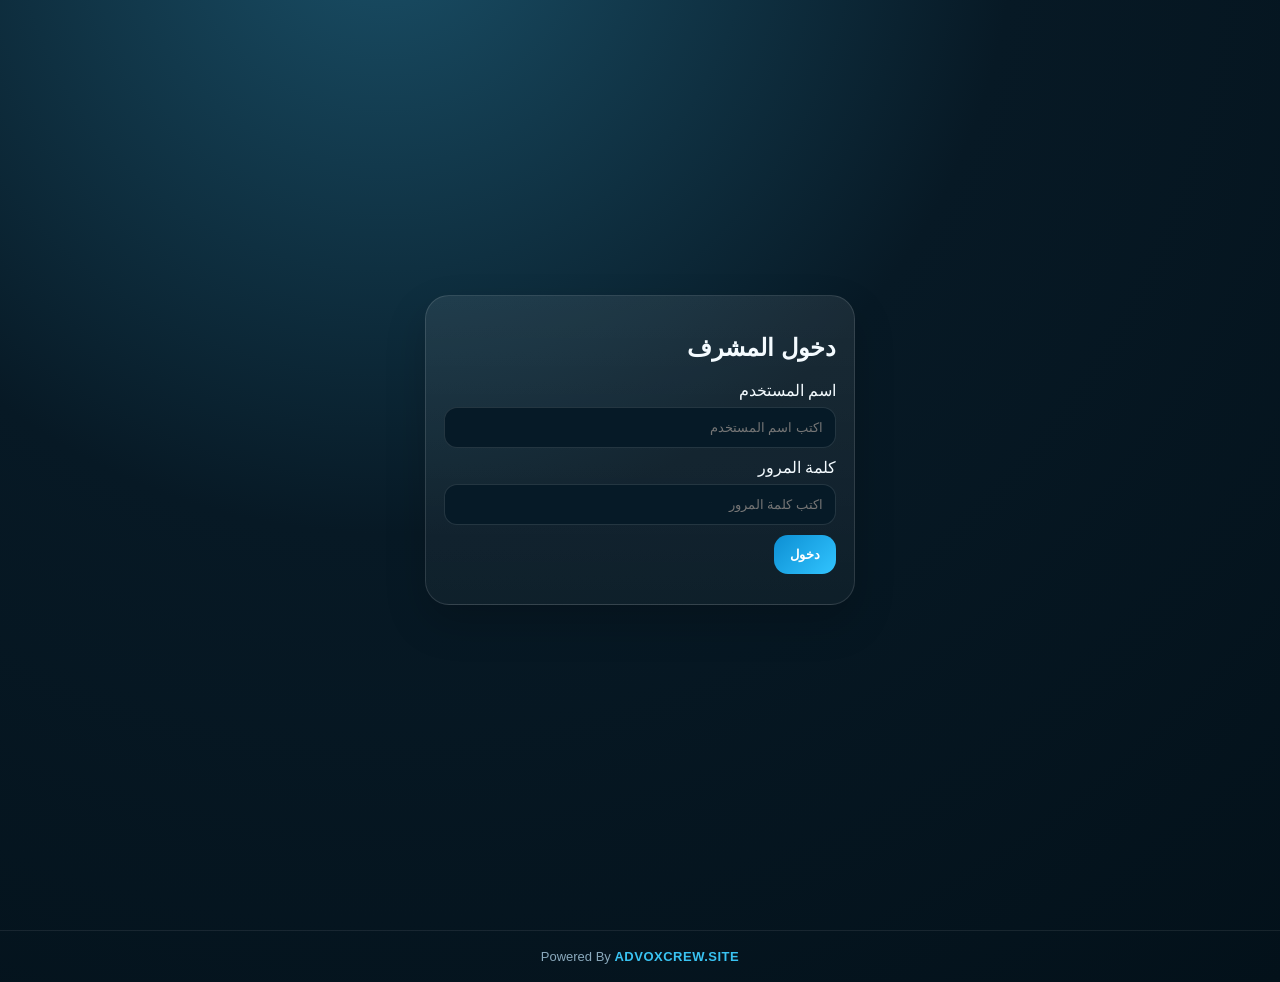
==== admin.html @ cf015580 "Add incident management and Google Sheets section Added sections for incident management and Google " ====
<!doctype html><html lang="ar" dir="rtl"><head><meta charset="utf-8"><meta name="viewport" content="width=device-width,initial-scale=1"><title>Blue Sentinel | لوحة المشرف</title><link rel="stylesheet" href="styles.css"></head><body>
<div id="loginRoot" class="login hidden"></div>
<div id="adminShell" class="hidden"><header class="topbar"><div class="brand"><div class="logo">BS</div><div><h1>Blue Sentinel</h1><p>لوحة المشرف</p></div></div><div><span class="pill">مرحباً: <b id="adminName">مشرف</b></span> <button class="menu-btn" id="menuBtn">☰ القائمة</button></div></header>
<nav class="menu-pop" id="menuPop"><a href="index.html">واجهة العملاء</a><a class="active" href="admin.html">لوحة المشرف</a><a href="lifeguard.html">صفحة المنقذ</a><button onclick="BS.logout()">تسجيل الخروج</button></nav>
<main class="wrap"><div class="hero"><div><h2>غرفة عمليات الشاطئ</h2><p>توزيع المنقذين، الحالات، الطلبات، والبيانات القابلة للتعديل</p></div><span class="pill">Shift 09:00 - 19:00</span></div>
<div class="tabs"><button class="tab active" data-page="dash">الرئيسية</button><button class="tab" data-page="edit">بيانات التشغيل</button><button class="tab" data-page="ai">AI تقييم البحر</button><button class="tab" data-page="incidents">الحالات والطلبات</button><button class="tab" data-page="sheets">Google Sheets</button></div>
<section id="dash" class="page active"><div class="grid cols"><div class="card"><h2>توصية التشغيل</h2><p>توزيع طبيعي مع منع النزول تحت المارينا ومتابعة نقاط الحافة.</p><div id="pointDetails" class="card"><h3>تفاصيل النقطة</h3><p class="small">اضغط على نقطة في الخريطة.</p></div></div><div class="card map-card"><h3>خريطة التشغيل</h3><div class="beach-map map-3d" id="adminMap"></div></div></div><div class="card" style="margin-top:16px"><h2>توزيع النقاط</h2><table class="table"><thead><tr><th>#</th><th>النقطة</th><th>الحالة</th><th>المنقذ</th><th>التعليمات</th></tr></thead><tbody id="roster"></tbody></table></div></section>
<section id="edit" class="page"><div class="grid cols"><div class="card"><h2>تعديل حالة البحر</h2><div class="form-grid"><div class="field"><label>آخر تحديث</label><input id="weatherTime" value="09:00"></div><div class="field"><label>ارتفاع الموج</label><input id="waveHeight" value="0.6"></div><div class="field"><label>سرعة الرياح</label><input id="windSpeed" value="18"></div><div class="field"><label>مؤشر الخطورة</label><input id="riskIndex" value="38"></div></div><div class="field"><label>حالة البحر</label><input id="seaStatus" value="البحر مفتوح بحذر"></div><button class="btn" id="saveWeather">حفظ حالة البحر</button></div><div class="card"><h2>تصدير / استرجاع</h2><button class="btn" id="exportData">تصدير data.json</button> <button class="btn secondary" id="exportCsv">تصدير تقرير CSV</button> <button class="btn danger" id="resetData">رجوع للداتا الأساسية</button><p class="small">أي تعديل بيتحفظ على نفس المتصفح باستخدام localStorage.</p></div></div><div class="card" style="margin-top:16px"><h2>تعديل المنقذين</h2><table class="table"><thead><tr><th>الاسم</th><th>الموبايل</th><th>المرتب</th></tr></thead><tbody id="guardsTable"></tbody></table></div><div class="card" style="margin-top:16px"><h2>تعديل النقاط والتعليمات</h2><table class="table"><thead><tr><th>#</th><th>النقطة</th><th>الحالة</th><th>المنقذ</th><th>التعليمات</th></tr></thead><tbody id="pointsEdit"></tbody></table></div></section>

<section id="ai" class="page"><div class="grid cols"><div class="card"><h2>تقييم البحر والتوصيات</h2><p class="small">المحرك يسحب بيانات البحر والطقس من Open-Meteo، ثم يطبق Risk Engine بقواعد ثابتة قبل توليد التوصيات.</p><div class="form-grid"><div class="field"><label>زوار متوقعين</label><input id="expectedVisitors" value="1200"></div><div class="field"><label>حوادث أمس</label><input id="yesterdayIncidents" value="0"></div></div><button class="btn" id="runAI">تحديث حالة البحر الآن</button> <button class="btn secondary" id="runAIPublish">تحديث ونشر أخبار العملاء</button><div id="aiResult" style="margin-top:14px"></div></div><div class="card"><h2>قواعد Risk Engine</h2><ul class="rules"><li>إذا كان ارتفاع الموج أكبر من 1.2م أو الرياح أكبر من 25 كم/س = خطر عالي.</li><li>إذا كان الموج من 0.5م إلى 1.2م أو الرياح من 15 إلى 25 كم/س = خطر متوسط.</li><li>كل مارينا تحتاج 2 منقذين مع منع النزول تحتها نهائياً.</li><li>كل توصية للزوار لا تنشر إلا بعد اعتماد المشرف.</li></ul></div></div></section>
<section id="incidents" class="page">

  <div class="grid cols">

    <div class="card">
      <h2>الحالات المسجلة</h2>

      <table class="table">
        <thead>
          <tr>
            <th>الوقت</th>
            <th>النقطة</th>
            <th>النوع</th>
            <th>ملاحظات</th>
            <th>بواسطة</th>
          </tr>
        </thead>

        <tbody id="incidentsTable"></tbody>

      </table>

    </div>

    <div class="card">
      <h2>طلبات المنقذين</h2>

      <table class="table">
        <thead>
          <tr>
            <th>الوقت</th>
            <th>المنقذ</th>
            <th>الطلب</th>
            <th>ملاحظات</th>
            <th>الحالة</th>
          </tr>
        </thead>

        <tbody id="requestsTable"></tbody>

      </table>

      <hr style="margin:30px 0;border-color:rgba(255,255,255,.08)">

      <h2>💬 مقترحات وملاحظات الزوار</h2>

      <table class="table">
        <thead>
          <tr>
            <th>الوقت</th>
            <th>الاسم</th>
            <th>الموبايل</th>
            <th>النوع</th>
            <th>الملاحظة</th>
            <th>الحالة</th>
          </tr>
        </thead>

        <tbody id="suggestionsTable"></tbody>

      </table>

    </div>

  </div>

</section><section id="sheets" class="page"><div class="card"><h2>ربط Google Sheets</h2><p>ضع رابط Web App من Google Apps Script هنا، وسيتم إرسال الحالات والطلبات عند التسجيل من صفحة المنقذ.</p><div class="field"><label>Google Sheets Webhook URL</label><input id="sheetUrl" placeholder="https://script.google.com/macros/s/.../exec"></div><button class="btn" id="saveSheet">حفظ الرابط</button></div></section>
</main><<div class="card" style="margin-top:20px">
  <h3>Blue Sentinel AI Assistant</h3>

  <textarea id="aiQuestion"
    placeholder="اسأل الذكاء الاصطناعي..."
    style="width:100%;height:120px"></textarea>

  <button id="askAI" class="btn">
    إرسال
  </button>

  <div id="aiAnswer"
    style="margin-top:15px;padding:15px;background:#0f172a;border-radius:12px">
    جاهز للإجابة...
  </div>
</div>

<script src="data.js"></script>
<script src="ai-engine.js"></script>
<script src="app.js"></script>

<script>
document.addEventListener("DOMContentLoaded", function () {

  if (window.BS && typeof window.BS.renderAdmin === "function") {
    window.BS.renderAdmin();
  } else {
    console.error("BS.renderAdmin غير موجود");
  }

});
</script>
</div>
<footer class="powered-by">
  Powered By
  <a href="https://advoxcrew.site" target="_blank">
    ADVOXCREW.SITE
  </a>
</footer>
</body></html>
---- styles.css ----
:root{--bg:#071925;--panel:#0e2a3b;--panel2:#12384d;--text:#f4fbff;--muted:#a9c7d6;--line:rgba(255,255,255,.12);--blue:#2eb5ff;--green:#23c283;--yellow:#f5b53f;--red:#ff4d5f;--danger:#ff355d}*{box-sizing:border-box}body{margin:0;font-family:Tahoma,Arial,sans-serif;background:radial-gradient(circle at 30% -10%,#1a5068 0,#071925 45%,#03111a 100%);color:var(--text);direction:rtl}a{color:inherit;text-decoration:none}button,input,select,textarea{font-family:inherit}button{cursor:pointer}.topbar{position:sticky;top:0;z-index:20;display:flex;align-items:center;justify-content:space-between;padding:18px 22px;background:rgba(3,17,26,.82);backdrop-filter:blur(14px);border-bottom:1px solid var(--line)}.brand{display:flex;gap:12px;align-items:center}.logo{width:48px;height:48px;border-radius:16px;background:linear-gradient(135deg,#1ca7ec,#64d2ff);display:grid;place-items:center;font-weight:900}.brand h1{font-size:19px;margin:0}.brand p{margin:3px 0 0;color:var(--muted);font-size:12px}.menu-btn{border:1px solid rgba(46,181,255,.35);background:#0b3144;color:#fff;border-radius:14px;padding:12px 16px;font-weight:800}.menu-pop{position:fixed;left:18px;top:82px;z-index:50;width:280px;background:#071925;border:1px solid rgba(46,181,255,.35);border-radius:22px;box-shadow:0 25px 80px rgba(0,0,0,.45);padding:14px;display:none}.menu-pop.open{display:block}.menu-pop a,.menu-pop button{display:block;width:100%;text-align:right;margin:8px 0;padding:14px 16px;border-radius:14px;background:#0b2c3e;border:1px solid var(--line);color:#dff6ff;font-weight:800}.menu-pop .active{background:#0b4c6d;border-color:#2eb5ff}.wrap{max-width:1260px;margin:auto;padding:22px}.hero{display:flex;justify-content:space-between;gap:18px;align-items:end;margin:8px 0 22px}.hero h2{font-size:34px;margin:0 0 8px}.hero p{margin:0;color:var(--muted)}.pill{display:inline-flex;align-items:center;gap:8px;border:1px solid var(--line);background:rgba(255,255,255,.06);border-radius:999px;padding:10px 16px;color:#dff6ff}.grid{display:grid;gap:16px}.cards4{grid-template-columns:repeat(4,1fr)}.cols{grid-template-columns:1.05fr 1.65fr}.card{background:linear-gradient(180deg,rgba(255,255,255,.08),rgba(255,255,255,.035));border:1px solid var(--line);border-radius:24px;padding:18px;box-shadow:0 18px 40px rgba(0,0,0,.18)}.metric strong{display:block;font-size:33px;letter-spacing:1px}.metric span{color:var(--muted)}.news-item{padding:14px 16px;margin:10px 0;border-radius:16px;background:rgba(46,181,255,.12);border-right:4px solid var(--blue)}.news-item.warn{background:rgba(255,77,95,.12);border-right-color:var(--red)}.news-item b{display:block;margin-bottom:5px}.map-card h3{font-size:26px;margin:0 0 16px}.beach-map{position:relative;overflow:hidden;border-radius:24px;border:1px solid rgba(255,255,255,.18);background:#092235;box-shadow:inset 0 0 0 1px rgba(255,255,255,.04);min-height:420px;isolation:isolate}.beach-map:before{content:'';position:absolute;inset:0;background:url('assets/beach-map.png') center/cover no-repeat;filter:saturate(.95) contrast(1.04);z-index:-3}.beach-map:after{content:'';position:absolute;inset:0;background:linear-gradient(180deg,rgba(0,0,0,.06),rgba(0,0,0,.2));z-index:-2}.map-3d{transform:perspective(1100px) rotateX(2deg);transform-origin:center;box-shadow:0 30px 70px rgba(0,0,0,.25)}.sector{position:absolute;top:52%;height:18%;border:1px dashed rgba(255,255,255,.35);background:rgba(35,194,131,.18);border-radius:12px;display:flex;align-items:start;justify-content:center;padding-top:8px;color:#fff;text-shadow:0 1px 6px #000;font-weight:900;font-size:12px}.sector.caution{background:rgba(245,181,63,.20)}.sector.danger{background:rgba(255,77,95,.22)}.sector.marina{top:42%;height:23%;background:rgba(255,77,95,.18);border-color:rgba(255,77,95,.8)}.center-line{position:absolute;left:50%;top:0;bottom:0;border-left:3px solid rgba(255,255,255,.9);box-shadow:0 0 12px rgba(255,255,255,.4)}.shore-line{position:absolute;left:0;right:0;top:57%;border-top:3px solid rgba(255,255,255,.88)}.point{position:absolute;transform:translate(-50%,-50%);width:30px;height:30px;border-radius:50% 50% 50% 0;rotate:-45deg;display:grid;place-items:center;border:3px solid #fff;box-shadow:0 8px 20px rgba(0,0,0,.35);z-index:3}.point span{rotate:45deg;font-weight:900;font-size:12px}.point.safe{background:var(--green)}.point.caution{background:var(--yellow);color:#0c1a22}.point.danger{background:var(--red)}.point.marina{width:36px;height:36px;background:var(--yellow);color:#081923}.point.selected{outline:4px solid rgba(46,181,255,.65)}.legend{position:absolute;left:18px;bottom:16px;background:rgba(3,17,26,.78);border:1px solid var(--line);border-radius:16px;padding:10px 12px;display:flex;gap:12px;align-items:center;z-index:4}.dot{width:12px;height:12px;border-radius:50%;display:inline-block;margin-left:6px}.safe-bg{background:var(--green)}.caution-bg{background:var(--yellow)}.danger-bg{background:var(--red)}.blue-bg{background:var(--blue)}.table{width:100%;border-collapse:collapse}.table th,.table td{padding:11px;border-bottom:1px solid var(--line);text-align:right}.table th{color:#9bd8ff;font-size:13px}.tag{padding:5px 9px;border-radius:999px;font-size:12px;font-weight:800}.tag.safe{background:rgba(35,194,131,.15);color:#65ffc2}.tag.caution{background:rgba(245,181,63,.16);color:#ffd88a}.tag.danger{background:rgba(255,77,95,.16);color:#ff9aa5}.btn{border:0;border-radius:14px;padding:12px 16px;background:linear-gradient(135deg,#0d8fd3,#31c4ff);color:#fff;font-weight:900}.btn.secondary{background:#14364a;border:1px solid var(--line)}.btn.danger{background:#d93652}.tabs{display:flex;gap:8px;flex-wrap:wrap;margin-bottom:16px}.tab{padding:12px 14px;border:1px solid var(--line);background:#0b2c3e;color:#dff6ff;border-radius:14px;font-weight:800}.tab.active{background:#0b5f89;border-color:#2eb5ff}.page{display:none}.page.active{display:block}.login{min-height:100vh;display:grid;place-items:center;padding:20px}.login-box{max-width:430px;width:100%}.field{display:flex;flex-direction:column;gap:7px;margin:10px 0}.field input,.field select,.field textarea{background:#061a27;color:#fff;border:1px solid var(--line);border-radius:13px;padding:12px;outline:none}.form-grid{display:grid;grid-template-columns:repeat(2,1fr);gap:12px}.drawer{position:fixed;left:20px;bottom:20px;width:min(420px,calc(100vw - 40px));z-index:40}.hidden{display:none!important}.small{font-size:12px;color:var(--muted)}.mobile-nav{display:none}@media(max-width:900px){.wrap{padding:14px}.cards4,.cols,.form-grid{grid-template-columns:1fr}.hero{display:block}.hero h2{font-size:27px}.topbar{padding:14px}.beach-map{min-height:330px}.point{width:24px;height:24px}.point span{font-size:10px}.sector{font-size:10px}.cards4{grid-template-columns:repeat(2,1fr)}}
/* V2 clean beach map */
.beach-map{background:#091d29;min-height:560px}
.beach-map:before{background:url('assets/beach-map.png') center/100% 100% no-repeat;filter:saturate(1.04) contrast(1.08) brightness(.9)}
.map-3d{transform:none;box-shadow:0 25px 65px rgba(0,0,0,.26)}
.center-line{display:none}.shore-line{display:none}.sector{display:none}
.map-group-label{position:absolute;transform:translate(-50%,-50%);padding:6px 10px;border-radius:999px;background:rgba(1,12,20,.55);border:1px solid rgba(255,255,255,.22);font-weight:900;font-size:12px;color:#fff;text-shadow:0 1px 8px #000;z-index:2;white-space:nowrap}
.danger-zone{position:absolute;height:13%;border:2px dashed rgba(255,77,95,.9);background:rgba(255,77,95,.14);border-radius:14px;display:grid;place-items:center;color:#fff;font-size:11px;font-weight:900;text-shadow:0 1px 7px #000;z-index:1;pointer-events:none}
.point{width:24px;height:24px;border-radius:50%;rotate:0;transform:translate(-50%,-50%);border:3px solid #fff;background:#23c283;box-shadow:0 9px 20px rgba(0,0,0,.45);z-index:5}
.point span{rotate:0;font-size:9px;line-height:1;white-space:nowrap;color:#06202a}
.point.safe span{color:#fff}.point.caution span,.point.danger span{color:#071925}.point.danger span{color:#fff}
.point.marina{width:30px;height:30px;background:#ff4d5f;color:#fff;border-color:#fff}
.public-clean .point span{display:none}.public-clean .point{width:18px;height:18px;border-width:2px}.public-clean .point.marina{width:23px;height:23px}
.admin-map .point:after{content:attr(title);position:absolute;left:50%;top:30px;transform:translateX(-50%);background:rgba(4,18,28,.86);border:1px solid rgba(255,255,255,.2);border-radius:8px;padding:3px 6px;color:#fff;font-size:9px;white-space:nowrap;opacity:0;pointer-events:none;transition:.15s;z-index:8}
.admin-map .point:hover:after,.admin-map .point.selected:after{opacity:1}
.warn-text{color:#ffc1c8;background:rgba(255,77,95,.12);border-right:4px solid #ff4d5f;padding:10px;border-radius:12px}
@media(max-width:900px){.beach-map{min-height:390px}.point{width:18px;height:18px;border-width:2px}.point span{font-size:7px}.point.marina{width:23px;height:23px}.map-group-label{font-size:9px;padding:4px 6px}.danger-zone{font-size:8px}.legend{font-size:11px;gap:7px;left:8px;bottom:8px}}
.ai-box{background:rgba(46,181,255,.08);border:1px solid rgba(46,181,255,.18);border-radius:18px;padding:14px;margin-top:10px}.ai-head{display:flex;justify-content:space-between;align-items:center;gap:10px;margin-bottom:10px}.ai-kpis{display:grid;grid-template-columns:repeat(4,1fr);gap:8px;margin:10px 0}.ai-kpis span{background:rgba(255,255,255,.06);border:1px solid var(--line);border-radius:12px;padding:9px;font-size:12px;color:#dff6ff}.ai-box ul,.rules{margin:10px 0 0;padding-right:22px;line-height:1.9}.rules li{margin:7px 0;color:#dff6ff}@media(max-width:900px){.ai-kpis{grid-template-columns:repeat(2,1fr)}}
/* =========================
   BLUE SENTINEL PUBLIC V2
========================= */

.public-body{
  background:#04141f;
  color:#fff;
}

.public-wrap{
  max-width:1400px;
  margin:auto;
  padding:20px;
}

.public-hero{
  position:relative;
  min-height:420px;
  border-radius:28px;
  overflow:hidden;
  margin-bottom:24px;

  background:
  linear-gradient(
    180deg,
    rgba(0,0,0,.15),
    rgba(0,0,0,.65)
  ),
  url('./assets/beach-cover.jpg');

  background-size:cover;
  background-position:center;
}

.public-hero-overlay{
  padding:70px 50px;
  display:flex;
  flex-direction:column;
  gap:18px;
}

.public-badge{
  width:max-content;
  padding:10px 18px;
  border-radius:999px;

  background:rgba(255,255,255,.12);
  backdrop-filter:blur(14px);
}

.public-hero h2{
  font-size:58px;
  font-weight:800;
  margin:0;
}

.public-hero p{
  font-size:18px;
  color:#d7e7f4;
}

.hero-status-row{
  display:flex;
  gap:12px;
  flex-wrap:wrap;
}

.hero-status{
  padding:12px 22px;
  border-radius:999px;

  background:#fbbf24;
  color:#000;
  font-weight:700;
}

.hero-shift{
  padding:12px 22px;
  border-radius:999px;

  background:rgba(255,255,255,.1);
  backdrop-filter:blur(12px);
}

.hero-update{
  color:#d7e7f4;
}

/* metrics */

.public-metrics{
  display:grid;
  gap:18px;

  grid-template-columns:
  repeat(auto-fit,minmax(240px,1fr));

  margin-bottom:24px;
}

.public-metric-card{
  background:#0b2232;

  border:1px solid rgba(255,255,255,.08);

  border-radius:24px;

  padding:24px;

  display:flex;
  flex-direction:column;
  gap:8px;
}

.public-metric-card span{
  color:#9ec4d8;
}

.public-metric-card strong{
  font-size:34px;
}

.public-metric-card small{
  color:#7ea1b6;
}

.risk-card{
  background:
  linear-gradient(
    135deg,
    #123349,
    #0b2232
  );
}

/* sections */

.public-section{
  margin-top:24px;
}

.public-section-head{
  display:flex;
  justify-content:space-between;
  align-items:center;
  margin-bottom:18px;
}

.public-section-head h2{
  margin:0;
}

.map-note{
  color:#9ec4d8;
}

.public-map-shell{
  background:#071b28;
  border-radius:26px;
  padding:20px;
}

.public-premium-map{
  min-height:650px;
}

.public-point-card{
  margin-top:16px;
  background:#0b2232;
  border-radius:20px;
  padding:20px;
}

/* news */

.public-grid-two{
  margin-top:24px;

  display:grid;
  gap:20px;

  grid-template-columns:
  1fr 1fr;
}

.public-panel{
  background:#0b2232;
  border-radius:24px;
  padding:24px;
}

.compact{
  margin-bottom:18px;
}

.public-news-list{
  display:flex;
  flex-direction:column;
  gap:12px;
}

.public-news-list > *{
  background:#102d40;
  padding:16px;
  border-radius:14px;
}

.public-ai-box{
  display:flex;
  flex-direction:column;
  gap:12px;
}

.public-ai-box > *{
  background:#102d40;
  padding:14px;
  border-radius:14px;
}

.safety-tips{
  margin-top:20px;

  display:grid;
  gap:12px;
}

.safety-tips div{
  background:#123349;
  padding:14px;
  border-radius:12px;
}

/* timeline */

.public-timeline{
  margin-top:24px;
}

.timeline-item{
  display:flex;
  gap:18px;
  align-items:flex-start;

  padding:16px 0;

  border-bottom:1px solid rgba(255,255,255,.08);
}

.timeline-item span{
  min-width:90px;
  font-weight:700;
  color:#39c3f2;
}

.timeline-item.danger span{
  color:#ef4444;
}

.timeline-item p{
  margin:0;
}

/* mobile */

@media(max-width:900px){

  .public-grid-two{
    grid-template-columns:1fr;
  }

  .public-hero{
    min-height:320px;
  }

  .public-hero h2{
    font-size:42px;
  }

  .public-hero-overlay{
    padding:40px 24px;
  }

  .public-premium-map{
    min-height:450px;
  }

}
.powered-by{
  text-align:center;
  padding:18px;
  margin-top:30px;

  color:#8aa9bc;
  font-size:13px;

  border-top:1px solid rgba(255,255,255,.08);
}

.powered-by a{
  color:#39c3f2;
  text-decoration:none;
  font-weight:700;
  letter-spacing:.5px;
}

.powered-by a:hover{
  color:#6fd7ff;
}
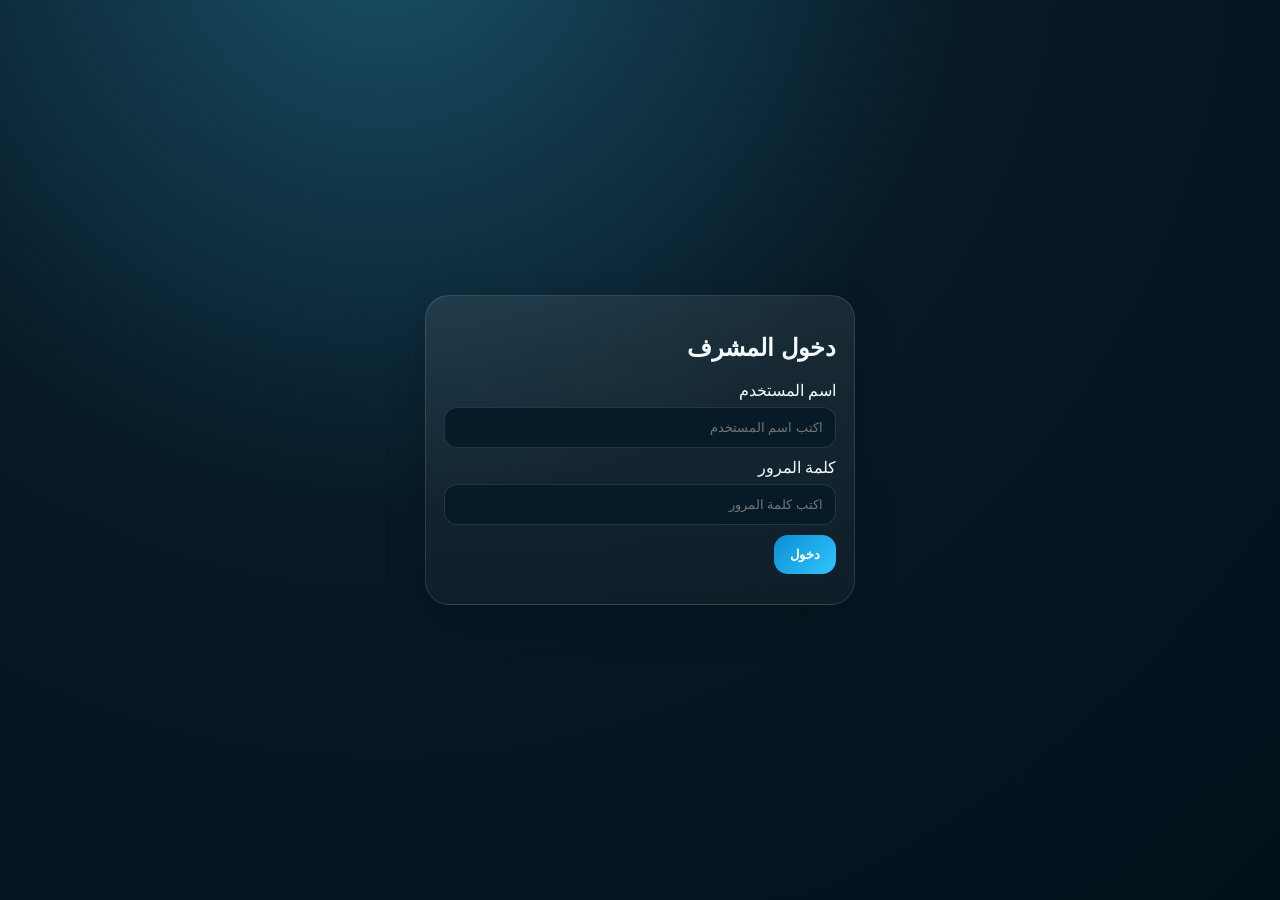
==== commit 596c7bbf: "Merge branch 'main' into cloudflare/workers-autoconfig" ====
--- a/admin.html
+++ b/admin.html
@@ -1,80 +1,50 @@
-<!doctype html><html lang="ar" dir="rtl"><head><meta charset="utf-8"><meta name="viewport" content="width=device-width,initial-scale=1"><title>Blue Sentinel | لوحة المشرف</title><link rel="stylesheet" href="styles.css"></head><body>
+<!doctype html>
+<html lang="ar" dir="rtl">
+<head>
+  <meta charset="utf-8">
+  <meta name="viewport" content="width=device-width,initial-scale=1">
+  <title>Blue Sentinel | لوحة المشرف</title>
+  <link rel="stylesheet" href="styles.css">
+</head>
+<body>
+
 <div id="loginRoot" class="login hidden"></div>
 <div id="adminShell" class="hidden"><header class="topbar"><div class="brand"><div class="logo">BS</div><div><h1>Blue Sentinel</h1><p>لوحة المشرف</p></div></div><div><span class="pill">مرحباً: <b id="adminName">مشرف</b></span> <button class="menu-btn" id="menuBtn">☰ القائمة</button></div></header>
 <nav class="menu-pop" id="menuPop"><a href="index.html">واجهة العملاء</a><a class="active" href="admin.html">لوحة المشرف</a><a href="lifeguard.html">صفحة المنقذ</a><button onclick="BS.logout()">تسجيل الخروج</button></nav>
 <main class="wrap"><div class="hero"><div><h2>غرفة عمليات الشاطئ</h2><p>توزيع المنقذين، الحالات، الطلبات، والبيانات القابلة للتعديل</p></div><span class="pill">Shift 09:00 - 19:00</span></div>
 <div class="tabs"><button class="tab active" data-page="dash">الرئيسية</button><button class="tab" data-page="edit">بيانات التشغيل</button><button class="tab" data-page="ai">AI تقييم البحر</button><button class="tab" data-page="incidents">الحالات والطلبات</button><button class="tab" data-page="sheets">Google Sheets</button></div>
-<section id="dash" class="page active"><div class="grid cols"><div class="card"><h2>توصية التشغيل</h2><p>توزيع طبيعي مع منع النزول تحت المارينا ومتابعة نقاط الحافة.</p><div id="pointDetails" class="card"><h3>تفاصيل النقطة</h3><p class="small">اضغط على نقطة في الخريطة.</p></div></div><div class="card map-card"><h3>خريطة التشغيل</h3><div class="beach-map map-3d" id="adminMap"></div></div></div><div class="card" style="margin-top:16px"><h2>توزيع النقاط</h2><table class="table"><thead><tr><th>#</th><th>النقطة</th><th>الحالة</th><th>المنقذ</th><th>التعليمات</th></tr></thead><tbody id="roster"></tbody></table></div></section>
+<section id="dash" class="page active"><div class="grid cols"><div class="card"><h2>توصية التشغيل</h2><p>توزيع طبيعي مع منع النزول تحت المارينا ومتابعة نقاط الحافة.</p><div id="pointDetails" class="card"><h3>تفاصيل النقطة</h3><p class="small">اضغط على نقطة في الخريطة.</p></div></div><div class="card map-card"><h3>خريطة التشغيل</h3><div class="beach-map map-3d" id="adminMap"></div></div></div><div class="card" style="margin-top:16px"><h2>توزيع النقاط</h2><table class="table"><thead><tr><th>#</th><th>النقطة</th><th>الحالة</th><th>المنقذ</th><th>التعليمات</th></tr></thead><tbody id="roster"></tbody>
+</table>
+</div>
+
+<div class="card" style="margin-top:16px">
+
+  <h2>💬 مقترحات وملاحظات الزوار</h2>
+
+  <table class="table">
+    <thead>
+      <tr>
+        <th>الوقت</th>
+        <th>الاسم</th>
+        <th>الموبايل</th>
+        <th>النوع</th>
+        <th>الملاحظة</th>
+        <th>الحالة</th>
+      </tr>
+    </thead>
+
+    <tbody id="suggestionsTable"></tbody>
+
+  </table>
+
+</div>
+
+</section>
 <section id="edit" class="page"><div class="grid cols"><div class="card"><h2>تعديل حالة البحر</h2><div class="form-grid"><div class="field"><label>آخر تحديث</label><input id="weatherTime" value="09:00"></div><div class="field"><label>ارتفاع الموج</label><input id="waveHeight" value="0.6"></div><div class="field"><label>سرعة الرياح</label><input id="windSpeed" value="18"></div><div class="field"><label>مؤشر الخطورة</label><input id="riskIndex" value="38"></div></div><div class="field"><label>حالة البحر</label><input id="seaStatus" value="البحر مفتوح بحذر"></div><button class="btn" id="saveWeather">حفظ حالة البحر</button></div><div class="card"><h2>تصدير / استرجاع</h2><button class="btn" id="exportData">تصدير data.json</button> <button class="btn secondary" id="exportCsv">تصدير تقرير CSV</button> <button class="btn danger" id="resetData">رجوع للداتا الأساسية</button><p class="small">أي تعديل بيتحفظ على نفس المتصفح باستخدام localStorage.</p></div></div><div class="card" style="margin-top:16px"><h2>تعديل المنقذين</h2><table class="table"><thead><tr><th>الاسم</th><th>الموبايل</th><th>المرتب</th></tr></thead><tbody id="guardsTable"></tbody></table></div><div class="card" style="margin-top:16px"><h2>تعديل النقاط والتعليمات</h2><table class="table"><thead><tr><th>#</th><th>النقطة</th><th>الحالة</th><th>المنقذ</th><th>التعليمات</th></tr></thead><tbody id="pointsEdit"></tbody></table></div></section>
 
 <section id="ai" class="page"><div class="grid cols"><div class="card"><h2>تقييم البحر والتوصيات</h2><p class="small">المحرك يسحب بيانات البحر والطقس من Open-Meteo، ثم يطبق Risk Engine بقواعد ثابتة قبل توليد التوصيات.</p><div class="form-grid"><div class="field"><label>زوار متوقعين</label><input id="expectedVisitors" value="1200"></div><div class="field"><label>حوادث أمس</label><input id="yesterdayIncidents" value="0"></div></div><button class="btn" id="runAI">تحديث حالة البحر الآن</button> <button class="btn secondary" id="runAIPublish">تحديث ونشر أخبار العملاء</button><div id="aiResult" style="margin-top:14px"></div></div><div class="card"><h2>قواعد Risk Engine</h2><ul class="rules"><li>إذا كان ارتفاع الموج أكبر من 1.2م أو الرياح أكبر من 25 كم/س = خطر عالي.</li><li>إذا كان الموج من 0.5م إلى 1.2م أو الرياح من 15 إلى 25 كم/س = خطر متوسط.</li><li>كل مارينا تحتاج 2 منقذين مع منع النزول تحتها نهائياً.</li><li>كل توصية للزوار لا تنشر إلا بعد اعتماد المشرف.</li></ul></div></div></section>
-<section id="incidents" class="page">
-
-  <div class="grid cols">
-
-    <div class="card">
-      <h2>الحالات المسجلة</h2>
-
-      <table class="table">
-        <thead>
-          <tr>
-            <th>الوقت</th>
-            <th>النقطة</th>
-            <th>النوع</th>
-            <th>ملاحظات</th>
-            <th>بواسطة</th>
-          </tr>
-        </thead>
-
-        <tbody id="incidentsTable"></tbody>
-
-      </table>
-
-    </div>
-
-    <div class="card">
-      <h2>طلبات المنقذين</h2>
-
-      <table class="table">
-        <thead>
-          <tr>
-            <th>الوقت</th>
-            <th>المنقذ</th>
-            <th>الطلب</th>
-            <th>ملاحظات</th>
-            <th>الحالة</th>
-          </tr>
-        </thead>
-
-        <tbody id="requestsTable"></tbody>
-
-      </table>
-
-      <hr style="margin:30px 0;border-color:rgba(255,255,255,.08)">
-
-      <h2>💬 مقترحات وملاحظات الزوار</h2>
-
-      <table class="table">
-        <thead>
-          <tr>
-            <th>الوقت</th>
-            <th>الاسم</th>
-            <th>الموبايل</th>
-            <th>النوع</th>
-            <th>الملاحظة</th>
-            <th>الحالة</th>
-          </tr>
-        </thead>
-
-        <tbody id="suggestionsTable"></tbody>
-
-      </table>
-
-    </div>
-
-  </div>
-
-</section><section id="sheets" class="page"><div class="card"><h2>ربط Google Sheets</h2><p>ضع رابط Web App من Google Apps Script هنا، وسيتم إرسال الحالات والطلبات عند التسجيل من صفحة المنقذ.</p><div class="field"><label>Google Sheets Webhook URL</label><input id="sheetUrl" placeholder="https://script.google.com/macros/s/.../exec"></div><button class="btn" id="saveSheet">حفظ الرابط</button></div></section>
+<section id="incidents" class="page"><div class="grid cols"><div class="card"><h2>الحالات المسجلة</h2><table class="table"><thead><tr><th>الوقت</th><th>النقطة</th><th>النوع</th><th>ملاحظات</th><th>بواسطة</th></tr></thead><tbody id="incidentsTable"></tbody></table></div><div class="card"><h2>طلبات المنقذين</h2><table class="table"><thead><tr><th>الوقت</th><th>المنقذ</th><th>الطلب</th><th>ملاحظات</th><th>الحالة</th></tr></thead><tbody id="requestsTable"></tbody></table></div></div></section>
+<section id="sheets" class="page"><div class="card"><h2>ربط Google Sheets</h2><p>ضع رابط Web App من Google Apps Script هنا، وسيتم إرسال الحالات والطلبات عند التسجيل من صفحة المنقذ.</p><div class="field"><label>Google Sheets Webhook URL</label><input id="sheetUrl" placeholder="https://script.google.com/macros/s/.../exec"></div><button class="btn" id="saveSheet">حفظ الرابط</button></div></section>
 </main><<div class="card" style="margin-top:20px">
   <h3>Blue Sentinel AI Assistant</h3>
 
@@ -92,26 +62,24 @@
   </div>
 </div>
 
+<footer class="powered-by">
+  Powered By
+  <a href="https://advoxcrew.site" target="_blank">ADVOXCREW.SITE</a>
+</footer>
+
 <script src="data.js"></script>
 <script src="ai-engine.js"></script>
 <script src="app.js"></script>
 
 <script>
 document.addEventListener("DOMContentLoaded", function () {
-
   if (window.BS && typeof window.BS.renderAdmin === "function") {
     window.BS.renderAdmin();
   } else {
     console.error("BS.renderAdmin غير موجود");
   }
-
 });
 </script>
-</div>
-<footer class="powered-by">
-  Powered By
-  <a href="https://advoxcrew.site" target="_blank">
-    ADVOXCREW.SITE
-  </a>
-</footer>
-</body></html>
+
+</body>
+</html>
